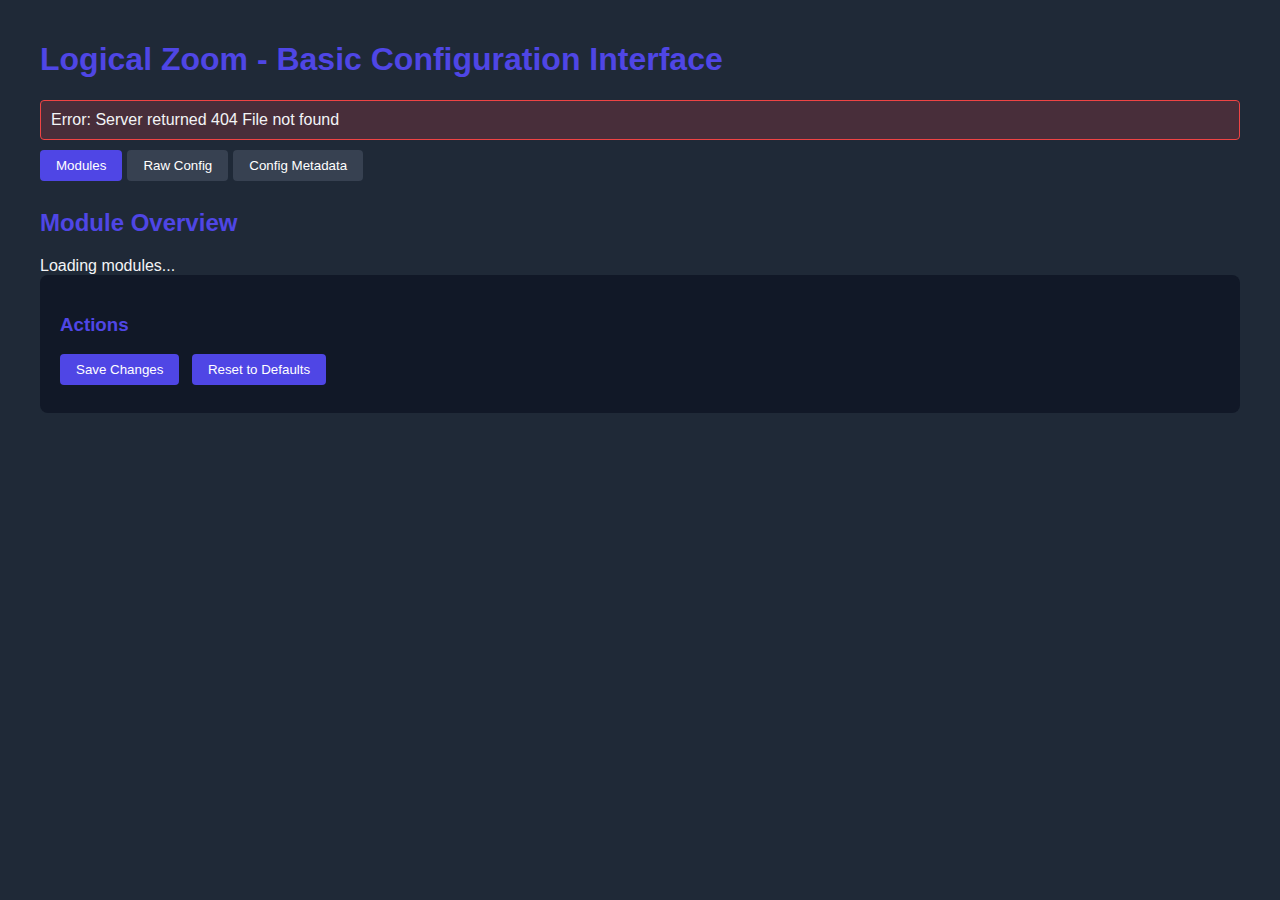
==== src/main/resources/web/diagnostic.html @ 1e2c2473 "Web server configs" ====
<!DOCTYPE html>
<html lang="en">
<head>
    <meta charset="UTF-8">
    <meta name="viewport" content="width=device-width, initial-scale=1.0">
    <title>Logical Zoom Config - Basic Interface</title>
    <style>
        body {
            font-family: -apple-system, BlinkMacSystemFont, 'Segoe UI', Roboto, sans-serif;
            background-color: #1f2937;
            color: #f3f4f6;
            margin: 0;
            padding: 20px;
        }
        .container {
            max-width: 1200px;
            margin: 0 auto;
        }
        h1, h2, h3 {
            color: #4f46e5;
        }
        .card {
            background-color: #111827;
            border-radius: 8px;
            padding: 20px;
            margin-bottom: 20px;
        }
        .status {
            padding: 10px;
            border-radius: 4px;
            margin: 10px 0;
        }
        .success {
            background-color: rgba(16, 185, 129, 0.2);
            border: 1px solid #10b981;
        }
        .error {
            background-color: rgba(239, 68, 68, 0.2);
            border: 1px solid #ef4444;
        }
        .info {
            background-color: rgba(59, 130, 246, 0.2);
            border: 1px solid #3b82f6;
        }
        button {
            background-color: #4f46e5;
            color: white;
            border: none;
            border-radius: 4px;
            padding: 8px 16px;
            cursor: pointer;
            margin-right: 8px;
            margin-bottom: 8px;
        }
        button:hover {
            background-color: #4338ca;
        }
        pre {
            background-color: #374151;
            padding: 10px;
            border-radius: 4px;
            overflow-x: auto;
            white-space: pre-wrap;
            word-wrap: break-word;
        }
        table {
            width: 100%;
            border-collapse: collapse;
        }
        th, td {
            padding: 8px;
            text-align: left;
            border-bottom: 1px solid #374151;
        }
        th {
            background-color: #374151;
        }
        .module-grid {
            display: grid;
            grid-template-columns: repeat(auto-fill, minmax(250px, 1fr));
            gap: 10px;
        }
        .module-card {
            background-color: #111827;
            border-radius: 4px;
            padding: 10px;
            display: flex;
            justify-content: space-between;
            align-items: center;
        }
        .switch {
            position: relative;
            display: inline-block;
            width: 50px;
            height: 24px;
        }
        .switch input {
            opacity: 0;
            width: 0;
            height: 0;
        }
        .slider {
            position: absolute;
            cursor: pointer;
            top: 0;
            left: 0;
            right: 0;
            bottom: 0;
            background-color: #374151;
            transition: .4s;
            border-radius: 24px;
        }
        .slider:before {
            position: absolute;
            content: "";
            height: 18px;
            width: 18px;
            left: 3px;
            bottom: 3px;
            background-color: white;
            transition: .4s;
            border-radius: 50%;
        }
        input:checked + .slider {
            background-color: #4f46e5;
        }
        input:checked + .slider:before {
            transform: translateX(26px);
        }
        .tab-buttons {
            display: flex;
            margin-bottom: 20px;
        }
        .tab-buttons button {
            background: #374151;
            margin-right: 5px;
        }
        .tab-buttons button.active {
            background: #4f46e5;
        }
        .tab-content {
            display: none;
        }
        .tab-content.active {
            display: block;
        }
    </style>
</head>
<body>
<div class="container">
    <h1>Logical Zoom - Basic Configuration Interface</h1>
    <div id="status-message" class="status info">Loading configuration...</div>

    <div class="tab-buttons" id="tab-buttons">
        <button class="active" data-tab="modules">Modules</button>
        <button data-tab="config">Raw Config</button>
        <button data-tab="metadata">Config Metadata</button>
    </div>

    <div class="tab-content active" id="modules-tab">
        <h2>Module Overview</h2>
        <div id="modules-container">Loading modules...</div>

        <div class="card">
            <h3>Actions</h3>
            <button id="save-changes">Save Changes</button>
            <button id="reset-config">Reset to Defaults</button>
        </div>
    </div>

    <div class="tab-content" id="config-tab">
        <h2>Raw Configuration</h2>
        <pre id="config-data">Loading configuration...</pre>
    </div>

    <div class="tab-content" id="metadata-tab">
        <h2>Configuration Metadata</h2>
        <pre id="metadata">Loading metadata...</pre>
    </div>
</div>

<script>
    // Store configuration data
    let configData = null;
    let metadataData = null;
    let modulesData = null;
    let pendingChanges = {};

    // DOM elements
    const statusMessage = document.getElementById('status-message');
    const configDisplay = document.getElementById('config-data');
    const metadataDisplay = document.getElementById('metadata');
    const modulesContainer = document.getElementById('modules-container');

    // Initialize
    document.addEventListener('DOMContentLoaded', async () => {
        try {
            await loadConfig();
            await loadModules();
            setupTabs();
            setupActions();

            statusMessage.textContent = 'Configuration loaded successfully';
            statusMessage.className = 'status success';
        } catch (error) {
            statusMessage.textContent = `Error: ${error.message}`;
            statusMessage.className = 'status error';
        }
    });

    // Load configuration
    async function loadConfig() {
        try {
            const response = await fetch('/api/config');
            if (!response.ok) {
                throw new Error(`Server returned ${response.status} ${response.statusText}`);
            }

            const data = await response.json();
            configData = data.values;
            metadataData = data.metadata;

            // Display raw config
            configDisplay.textContent = JSON.stringify(configData, null, 2);

            // Display metadata
            metadataDisplay.textContent = JSON.stringify(metadataData, null, 2);

            return data;
        } catch (error) {
            console.error('Error loading config:', error);
            throw error;
        }
    }

    // Load modules
    async function loadModules() {
        try {
            const response = await fetch('/api/modules');
            if (!response.ok) {
                throw new Error(`Server returned ${response.status} ${response.statusText}`);
            }

            modulesData = await response.json();
            renderModules();

            return modulesData;
        } catch (error) {
            console.error('Error loading modules:', error);
            throw error;
        }
    }

    // Render modules overview
    function renderModules() {
        modulesContainer.innerHTML = '';

        for (const category in modulesData) {
            const categoryElement = document.createElement('div');
            categoryElement.className = 'card';

            const heading = document.createElement('h3');
            heading.textContent = category;
            categoryElement.appendChild(heading);

            const grid = document.createElement('div');
            grid.className = 'module-grid';

            for (const moduleName in modulesData[category]) {
                const enabled = modulesData[category][moduleName];
                const moduleEl = createModuleCard(moduleName, enabled);
                grid.appendChild(moduleEl);
            }

            categoryElement.appendChild(grid);
            modulesContainer.appendChild(categoryElement);
        }
    }

    // Create a module card
    function createModuleCard(name, enabled) {
        const card = document.createElement('div');
        card.className = 'module-card';

        const nameEl = document.createElement('div');
        nameEl.textContent = name;

        const toggleEl = document.createElement('label');
        toggleEl.className = 'switch';

        const inputEl = document.createElement('input');
        inputEl.type = 'checkbox';
        inputEl.checked = enabled;

        const configKey = findConfigKeyForModule(name);
        if (configKey) {
            card.dataset.configKey = configKey;

            // Add change listener
            inputEl.addEventListener('change', function() {
                pendingChanges[configKey] = this.checked;
                statusMessage.textContent = 'Changes pending. Click "Save Changes" to apply.';
                statusMessage.className = 'status info';
            });
        }

        const sliderEl = document.createElement('span');
        sliderEl.className = 'slider';

        toggleEl.appendChild(inputEl);
        toggleEl.appendChild(sliderEl);

        card.appendChild(nameEl);
        card.appendChild(toggleEl);

        return card;
    }

    // Find config key for a module name
    function findConfigKeyForModule(moduleName) {
        // Common patterns
        const patterns = [
            moduleName.toLowerCase() + 'Enabled',
            moduleName.replace(/\s+/g, '') + 'Enabled',
            moduleName.replace(/\s+/g, '').toLowerCase() + 'Enabled',
            moduleName.replace(/\s+/g, '') + 'Toggled',
            moduleName.toLowerCase().replace(/\s+/g, ''),
        ];

        // Check each pattern
        for (const pattern of patterns) {
            if (pattern in configData) {
                return pattern;
            }
        }

        // Special cases
        const specialCases = {
            'Target HUD': 'targetHudToggled',
            'ESP': 'espEnabled',
            'Storage ESP': 'storageEspEnabled',
            'Sprint': 'sprint',
            'No Jump Delay': 'noJumpDelay',
            'Full Bright': 'fullBright',
            'Mace Dive': 'maceDiveEnabled',
            'Mace D-Tap': 'maceDTap',
            'Hitbox': 'HitboxEnabled',
            'Weapon Swapper': 'weaponSwapper',
            'Aim Assist': 'aimAssistEnabled',
            'Chams': 'chamsEnabled'
        };

        return specialCases[moduleName] || null;
    }

    // Set up tabs
    function setupTabs() {
        const tabs = document.querySelectorAll('.tab-buttons button');

        tabs.forEach(tab => {
            tab.addEventListener('click', function() {
                // Remove active class from all tabs
                tabs.forEach(t => t.classList.remove('active'));

                // Add active class to clicked tab
                this.classList.add('active');

                // Hide all tab content
                document.querySelectorAll('.tab-content').forEach(
                    content => content.classList.remove('active')
                );

                // Show selected tab content
                const tabId = this.dataset.tab;
                document.getElementById(`${tabId}-tab`).classList.add('active');
            });
        });
    }

    // Set up action buttons
    function setupActions() {
        // Save changes
        document.getElementById('save-changes').addEventListener('click', async () => {
            if (Object.keys(pendingChanges).length === 0) {
                statusMessage.textContent = 'No changes to save';
                statusMessage.className = 'status info';
                return;
            }

            statusMessage.textContent = 'Saving changes...';
            statusMessage.className = 'status info';

            try {
                const response = await fetch('/api/config', {
                    method: 'POST',
                    headers: {
                        'Content-Type': 'application/json'
                    },
                    body: JSON.stringify(pendingChanges)
                });

                if (!response.ok) {
                    throw new Error(`Server returned ${response.status}`);
                }

                // Update local config
                for (const key in pendingChanges) {
                    configData[key] = pendingChanges[key];
                }

                // Update displays
                configDisplay.textContent = JSON.stringify(configData, null, 2);

                // Clear pending changes
                pendingChanges = {};

                statusMessage.textContent = 'Changes saved successfully';
                statusMessage.className = 'status success';

                // Reload modules
                await loadModules();
            } catch (error) {
                statusMessage.textContent = `Error saving changes: ${error.message}`;
                statusMessage.className = 'status error';
            }
        });

        // Reset config
        document.getElementById('reset-config').addEventListener('click', async () => {
            if (!confirm('Are you sure you want to reset all settings to defaults?')) {
                return;
            }

            statusMessage.textContent = 'Resetting to defaults...';
            statusMessage.className = 'status info';

            try {
                const response = await fetch('/api/config/reset', {
                    method: 'POST'
                });

                if (!response.ok) {
                    throw new Error(`Server returned ${response.status}`);
                }

                statusMessage.textContent = 'Settings reset to defaults. Reloading...';
                statusMessage.className = 'status success';

                // Clear pending changes
                pendingChanges = {};

                // Reload everything after a brief delay
                setTimeout(async () => {
                    await loadConfig();
                    await loadModules();
                }, 1000);
            } catch (error) {
                statusMessage.textContent = `Error resetting settings: ${error.message}`;
                statusMessage.className = 'status error';
            }
        });
    }
</script>
</body>
</html>
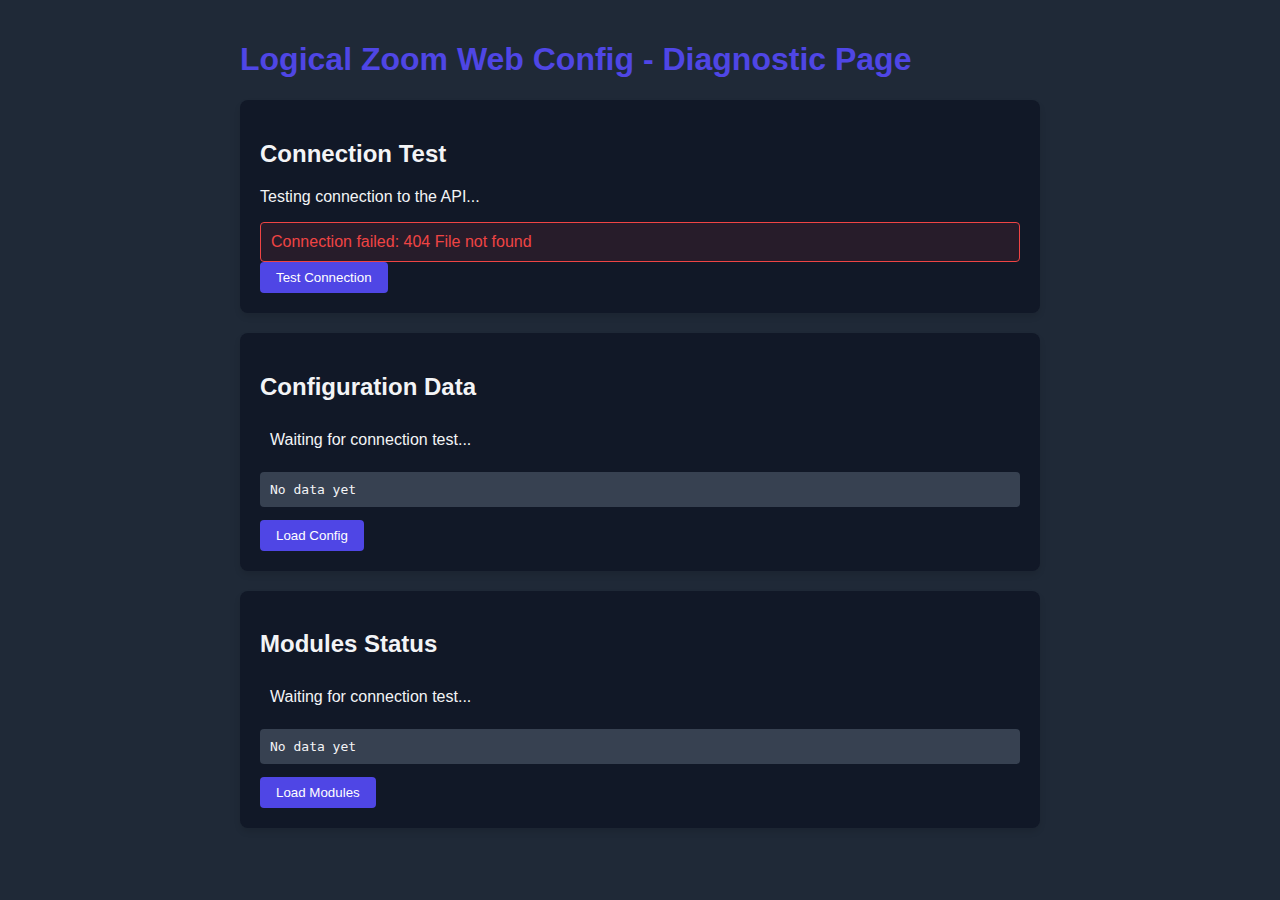
==== commit 4032692c: "drip?!" ====
--- a/src/main/resources/web/diagnostic.html
+++ b/src/main/resources/web/diagnostic.html
@@ -3,7 +3,7 @@
 <head>
     <meta charset="UTF-8">
     <meta name="viewport" content="width=device-width, initial-scale=1.0">
-    <title>Logical Zoom Config - Basic Interface</title>
+    <title>Logical Zoom Config - Diagnostic</title>
     <style>
         body {
             font-family: -apple-system, BlinkMacSystemFont, 'Segoe UI', Roboto, sans-serif;
@@ -13,10 +13,10 @@
             padding: 20px;
         }
         .container {
-            max-width: 1200px;
+            max-width: 800px;
             margin: 0 auto;
         }
-        h1, h2, h3 {
+        h1 {
             color: #4f46e5;
         }
         .card {
@@ -24,23 +24,28 @@
             border-radius: 8px;
             padding: 20px;
             margin-bottom: 20px;
+            box-shadow: 0 4px 6px rgba(0, 0, 0, 0.1);
         }
         .status {
+            margin-top: 10px;
             padding: 10px;
             border-radius: 4px;
-            margin: 10px 0;
         }
         .success {
-            background-color: rgba(16, 185, 129, 0.2);
+            background-color: rgba(16, 185, 129, 0.1);
             border: 1px solid #10b981;
+            color: #10b981;
         }
         .error {
-            background-color: rgba(239, 68, 68, 0.2);
+            background-color: rgba(239, 68, 68, 0.1);
             border: 1px solid #ef4444;
+            color: #ef4444;
         }
-        .info {
-            background-color: rgba(59, 130, 246, 0.2);
-            border: 1px solid #3b82f6;
+        pre {
+            background-color: #374151;
+            padding: 10px;
+            border-radius: 4px;
+            overflow-x: auto;
         }
         button {
             background-color: #4f46e5;
@@ -49,416 +54,132 @@
             border-radius: 4px;
             padding: 8px 16px;
             cursor: pointer;
-            margin-right: 8px;
-            margin-bottom: 8px;
+            font-weight: 500;
         }
         button:hover {
             background-color: #4338ca;
-        }
-        pre {
-            background-color: #374151;
-            padding: 10px;
-            border-radius: 4px;
-            overflow-x: auto;
-            white-space: pre-wrap;
-            word-wrap: break-word;
-        }
-        table {
-            width: 100%;
-            border-collapse: collapse;
-        }
-        th, td {
-            padding: 8px;
-            text-align: left;
-            border-bottom: 1px solid #374151;
-        }
-        th {
-            background-color: #374151;
-        }
-        .module-grid {
-            display: grid;
-            grid-template-columns: repeat(auto-fill, minmax(250px, 1fr));
-            gap: 10px;
-        }
-        .module-card {
-            background-color: #111827;
-            border-radius: 4px;
-            padding: 10px;
-            display: flex;
-            justify-content: space-between;
-            align-items: center;
-        }
-        .switch {
-            position: relative;
-            display: inline-block;
-            width: 50px;
-            height: 24px;
-        }
-        .switch input {
-            opacity: 0;
-            width: 0;
-            height: 0;
-        }
-        .slider {
-            position: absolute;
-            cursor: pointer;
-            top: 0;
-            left: 0;
-            right: 0;
-            bottom: 0;
-            background-color: #374151;
-            transition: .4s;
-            border-radius: 24px;
-        }
-        .slider:before {
-            position: absolute;
-            content: "";
-            height: 18px;
-            width: 18px;
-            left: 3px;
-            bottom: 3px;
-            background-color: white;
-            transition: .4s;
-            border-radius: 50%;
-        }
-        input:checked + .slider {
-            background-color: #4f46e5;
-        }
-        input:checked + .slider:before {
-            transform: translateX(26px);
-        }
-        .tab-buttons {
-            display: flex;
-            margin-bottom: 20px;
-        }
-        .tab-buttons button {
-            background: #374151;
-            margin-right: 5px;
-        }
-        .tab-buttons button.active {
-            background: #4f46e5;
-        }
-        .tab-content {
-            display: none;
-        }
-        .tab-content.active {
-            display: block;
         }
     </style>
 </head>
 <body>
 <div class="container">
-    <h1>Logical Zoom - Basic Configuration Interface</h1>
-    <div id="status-message" class="status info">Loading configuration...</div>
+    <h1>Logical Zoom Web Config - Diagnostic Page</h1>
 
-    <div class="tab-buttons" id="tab-buttons">
-        <button class="active" data-tab="modules">Modules</button>
-        <button data-tab="config">Raw Config</button>
-        <button data-tab="metadata">Config Metadata</button>
+    <div class="card">
+        <h2>Connection Test</h2>
+        <p>Testing connection to the API...</p>
+        <div id="connection-status" class="status">Checking...</div>
+        <button id="test-connection">Test Connection</button>
     </div>
 
-    <div class="tab-content active" id="modules-tab">
-        <h2>Module Overview</h2>
-        <div id="modules-container">Loading modules...</div>
-
-        <div class="card">
-            <h3>Actions</h3>
-            <button id="save-changes">Save Changes</button>
-            <button id="reset-config">Reset to Defaults</button>
-        </div>
+    <div class="card">
+        <h2>Configuration Data</h2>
+        <div id="config-status" class="status">Waiting for connection test...</div>
+        <pre id="config-data">No data yet</pre>
+        <button id="load-config">Load Config</button>
     </div>
 
-    <div class="tab-content" id="config-tab">
-        <h2>Raw Configuration</h2>
-        <pre id="config-data">Loading configuration...</pre>
-    </div>
-
-    <div class="tab-content" id="metadata-tab">
-        <h2>Configuration Metadata</h2>
-        <pre id="metadata">Loading metadata...</pre>
+    <div class="card">
+        <h2>Modules Status</h2>
+        <div id="modules-status" class="status">Waiting for connection test...</div>
+        <pre id="modules-data">No data yet</pre>
+        <button id="load-modules">Load Modules</button>
     </div>
 </div>
 
 <script>
-    // Store configuration data
-    let configData = null;
-    let metadataData = null;
-    let modulesData = null;
-    let pendingChanges = {};
+    document.addEventListener('DOMContentLoaded', () => {
+        // Test connection
+        document.getElementById('test-connection').addEventListener('click', testConnection);
 
-    // DOM elements
-    const statusMessage = document.getElementById('status-message');
-    const configDisplay = document.getElementById('config-data');
-    const metadataDisplay = document.getElementById('metadata');
-    const modulesContainer = document.getElementById('modules-container');
+        // Load config
+        document.getElementById('load-config').addEventListener('click', loadConfig);
 
-    // Initialize
-    document.addEventListener('DOMContentLoaded', async () => {
-        try {
-            await loadConfig();
-            await loadModules();
-            setupTabs();
-            setupActions();
+        // Load modules
+        document.getElementById('load-modules').addEventListener('click', loadModules);
 
-            statusMessage.textContent = 'Configuration loaded successfully';
-            statusMessage.className = 'status success';
-        } catch (error) {
-            statusMessage.textContent = `Error: ${error.message}`;
-            statusMessage.className = 'status error';
-        }
+        // Run initial test
+        testConnection();
     });
 
-    // Load configuration
-    async function loadConfig() {
+    async function testConnection() {
+        const statusElement = document.getElementById('connection-status');
+        statusElement.textContent = 'Testing connection...';
+        statusElement.className = 'status';
+
         try {
-            const response = await fetch('/api/config');
-            if (!response.ok) {
-                throw new Error(`Server returned ${response.status} ${response.statusText}`);
+            const startTime = Date.now();
+            const response = await fetch('/api/config', { method: 'GET' });
+            const endTime = Date.now();
+
+            if (response.ok) {
+                statusElement.textContent = `Connection successful! (${endTime - startTime}ms)`;
+                statusElement.className = 'status success';
+
+                // Enable other buttons
+                document.getElementById('load-config').disabled = false;
+                document.getElementById('load-modules').disabled = false;
+
+                // Auto-load config
+                loadConfig();
+            } else {
+                statusElement.textContent = `Connection failed: ${response.status} ${response.statusText}`;
+                statusElement.className = 'status error';
             }
-
-            const data = await response.json();
-            configData = data.values;
-            metadataData = data.metadata;
-
-            // Display raw config
-            configDisplay.textContent = JSON.stringify(configData, null, 2);
-
-            // Display metadata
-            metadataDisplay.textContent = JSON.stringify(metadataData, null, 2);
-
-            return data;
         } catch (error) {
-            console.error('Error loading config:', error);
-            throw error;
+            statusElement.textContent = `Connection error: ${error.message}`;
+            statusElement.className = 'status error';
         }
     }
 
-    // Load modules
-    async function loadModules() {
+    async function loadConfig() {
+        const statusElement = document.getElementById('config-status');
+        const dataElement = document.getElementById('config-data');
+
+        statusElement.textContent = 'Loading configuration...';
+        statusElement.className = 'status';
+
         try {
-            const response = await fetch('/api/modules');
-            if (!response.ok) {
-                throw new Error(`Server returned ${response.status} ${response.statusText}`);
+            const response = await fetch('/api/config');
+
+            if (response.ok) {
+                const data = await response.json();
+                statusElement.textContent = 'Configuration loaded successfully!';
+                statusElement.className = 'status success';
+                dataElement.textContent = JSON.stringify(data, null, 2);
+            } else {
+                statusElement.textContent = `Failed to load configuration: ${response.status} ${response.statusText}`;
+                statusElement.className = 'status error';
             }
-
-            modulesData = await response.json();
-            renderModules();
-
-            return modulesData;
         } catch (error) {
-            console.error('Error loading modules:', error);
-            throw error;
+            statusElement.textContent = `Error loading configuration: ${error.message}`;
+            statusElement.className = 'status error';
         }
     }
 
-    // Render modules overview
-    function renderModules() {
-        modulesContainer.innerHTML = '';
+    async function loadModules() {
+        const statusElement = document.getElementById('modules-status');
+        const dataElement = document.getElementById('modules-data');
 
-        for (const category in modulesData) {
-            const categoryElement = document.createElement('div');
-            categoryElement.className = 'card';
+        statusElement.textContent = 'Loading modules...';
+        statusElement.className = 'status';
 
-            const heading = document.createElement('h3');
-            heading.textContent = category;
-            categoryElement.appendChild(heading);
+        try {
+            const response = await fetch('/api/modules');
 
-            const grid = document.createElement('div');
-            grid.className = 'module-grid';
-
-            for (const moduleName in modulesData[category]) {
-                const enabled = modulesData[category][moduleName];
-                const moduleEl = createModuleCard(moduleName, enabled);
-                grid.appendChild(moduleEl);
+            if (response.ok) {
+                const data = await response.json();
+                statusElement.textContent = 'Modules loaded successfully!';
+                statusElement.className = 'status success';
+                dataElement.textContent = JSON.stringify(data, null, 2);
+            } else {
+                statusElement.textContent = `Failed to load modules: ${response.status} ${response.statusText}`;
+                statusElement.className = 'status error';
             }
-
-            categoryElement.appendChild(grid);
-            modulesContainer.appendChild(categoryElement);
+        } catch (error) {
+            statusElement.textContent = `Error loading modules: ${error.message}`;
+            statusElement.className = 'status error';
         }
-    }
-
-    // Create a module card
-    function createModuleCard(name, enabled) {
-        const card = document.createElement('div');
-        card.className = 'module-card';
-
-        const nameEl = document.createElement('div');
-        nameEl.textContent = name;
-
-        const toggleEl = document.createElement('label');
-        toggleEl.className = 'switch';
-
-        const inputEl = document.createElement('input');
-        inputEl.type = 'checkbox';
-        inputEl.checked = enabled;
-
-        const configKey = findConfigKeyForModule(name);
-        if (configKey) {
-            card.dataset.configKey = configKey;
-
-            // Add change listener
-            inputEl.addEventListener('change', function() {
-                pendingChanges[configKey] = this.checked;
-                statusMessage.textContent = 'Changes pending. Click "Save Changes" to apply.';
-                statusMessage.className = 'status info';
-            });
-        }
-
-        const sliderEl = document.createElement('span');
-        sliderEl.className = 'slider';
-
-        toggleEl.appendChild(inputEl);
-        toggleEl.appendChild(sliderEl);
-
-        card.appendChild(nameEl);
-        card.appendChild(toggleEl);
-
-        return card;
-    }
-
-    // Find config key for a module name
-    function findConfigKeyForModule(moduleName) {
-        // Common patterns
-        const patterns = [
-            moduleName.toLowerCase() + 'Enabled',
-            moduleName.replace(/\s+/g, '') + 'Enabled',
-            moduleName.replace(/\s+/g, '').toLowerCase() + 'Enabled',
-            moduleName.replace(/\s+/g, '') + 'Toggled',
-            moduleName.toLowerCase().replace(/\s+/g, ''),
-        ];
-
-        // Check each pattern
-        for (const pattern of patterns) {
-            if (pattern in configData) {
-                return pattern;
-            }
-        }
-
-        // Special cases
-        const specialCases = {
-            'Target HUD': 'targetHudToggled',
-            'ESP': 'espEnabled',
-            'Storage ESP': 'storageEspEnabled',
-            'Sprint': 'sprint',
-            'No Jump Delay': 'noJumpDelay',
-            'Full Bright': 'fullBright',
-            'Mace Dive': 'maceDiveEnabled',
-            'Mace D-Tap': 'maceDTap',
-            'Hitbox': 'HitboxEnabled',
-            'Weapon Swapper': 'weaponSwapper',
-            'Aim Assist': 'aimAssistEnabled',
-            'Chams': 'chamsEnabled'
-        };
-
-        return specialCases[moduleName] || null;
-    }
-
-    // Set up tabs
-    function setupTabs() {
-        const tabs = document.querySelectorAll('.tab-buttons button');
-
-        tabs.forEach(tab => {
-            tab.addEventListener('click', function() {
-                // Remove active class from all tabs
-                tabs.forEach(t => t.classList.remove('active'));
-
-                // Add active class to clicked tab
-                this.classList.add('active');
-
-                // Hide all tab content
-                document.querySelectorAll('.tab-content').forEach(
-                    content => content.classList.remove('active')
-                );
-
-                // Show selected tab content
-                const tabId = this.dataset.tab;
-                document.getElementById(`${tabId}-tab`).classList.add('active');
-            });
-        });
-    }
-
-    // Set up action buttons
-    function setupActions() {
-        // Save changes
-        document.getElementById('save-changes').addEventListener('click', async () => {
-            if (Object.keys(pendingChanges).length === 0) {
-                statusMessage.textContent = 'No changes to save';
-                statusMessage.className = 'status info';
-                return;
-            }
-
-            statusMessage.textContent = 'Saving changes...';
-            statusMessage.className = 'status info';
-
-            try {
-                const response = await fetch('/api/config', {
-                    method: 'POST',
-                    headers: {
-                        'Content-Type': 'application/json'
-                    },
-                    body: JSON.stringify(pendingChanges)
-                });
-
-                if (!response.ok) {
-                    throw new Error(`Server returned ${response.status}`);
-                }
-
-                // Update local config
-                for (const key in pendingChanges) {
-                    configData[key] = pendingChanges[key];
-                }
-
-                // Update displays
-                configDisplay.textContent = JSON.stringify(configData, null, 2);
-
-                // Clear pending changes
-                pendingChanges = {};
-
-                statusMessage.textContent = 'Changes saved successfully';
-                statusMessage.className = 'status success';
-
-                // Reload modules
-                await loadModules();
-            } catch (error) {
-                statusMessage.textContent = `Error saving changes: ${error.message}`;
-                statusMessage.className = 'status error';
-            }
-        });
-
-        // Reset config
-        document.getElementById('reset-config').addEventListener('click', async () => {
-            if (!confirm('Are you sure you want to reset all settings to defaults?')) {
-                return;
-            }
-
-            statusMessage.textContent = 'Resetting to defaults...';
-            statusMessage.className = 'status info';
-
-            try {
-                const response = await fetch('/api/config/reset', {
-                    method: 'POST'
-                });
-
-                if (!response.ok) {
-                    throw new Error(`Server returned ${response.status}`);
-                }
-
-                statusMessage.textContent = 'Settings reset to defaults. Reloading...';
-                statusMessage.className = 'status success';
-
-                // Clear pending changes
-                pendingChanges = {};
-
-                // Reload everything after a brief delay
-                setTimeout(async () => {
-                    await loadConfig();
-                    await loadModules();
-                }, 1000);
-            } catch (error) {
-                statusMessage.textContent = `Error resetting settings: ${error.message}`;
-                statusMessage.className = 'status error';
-            }
-        });
     }
 </script>
 </body>
